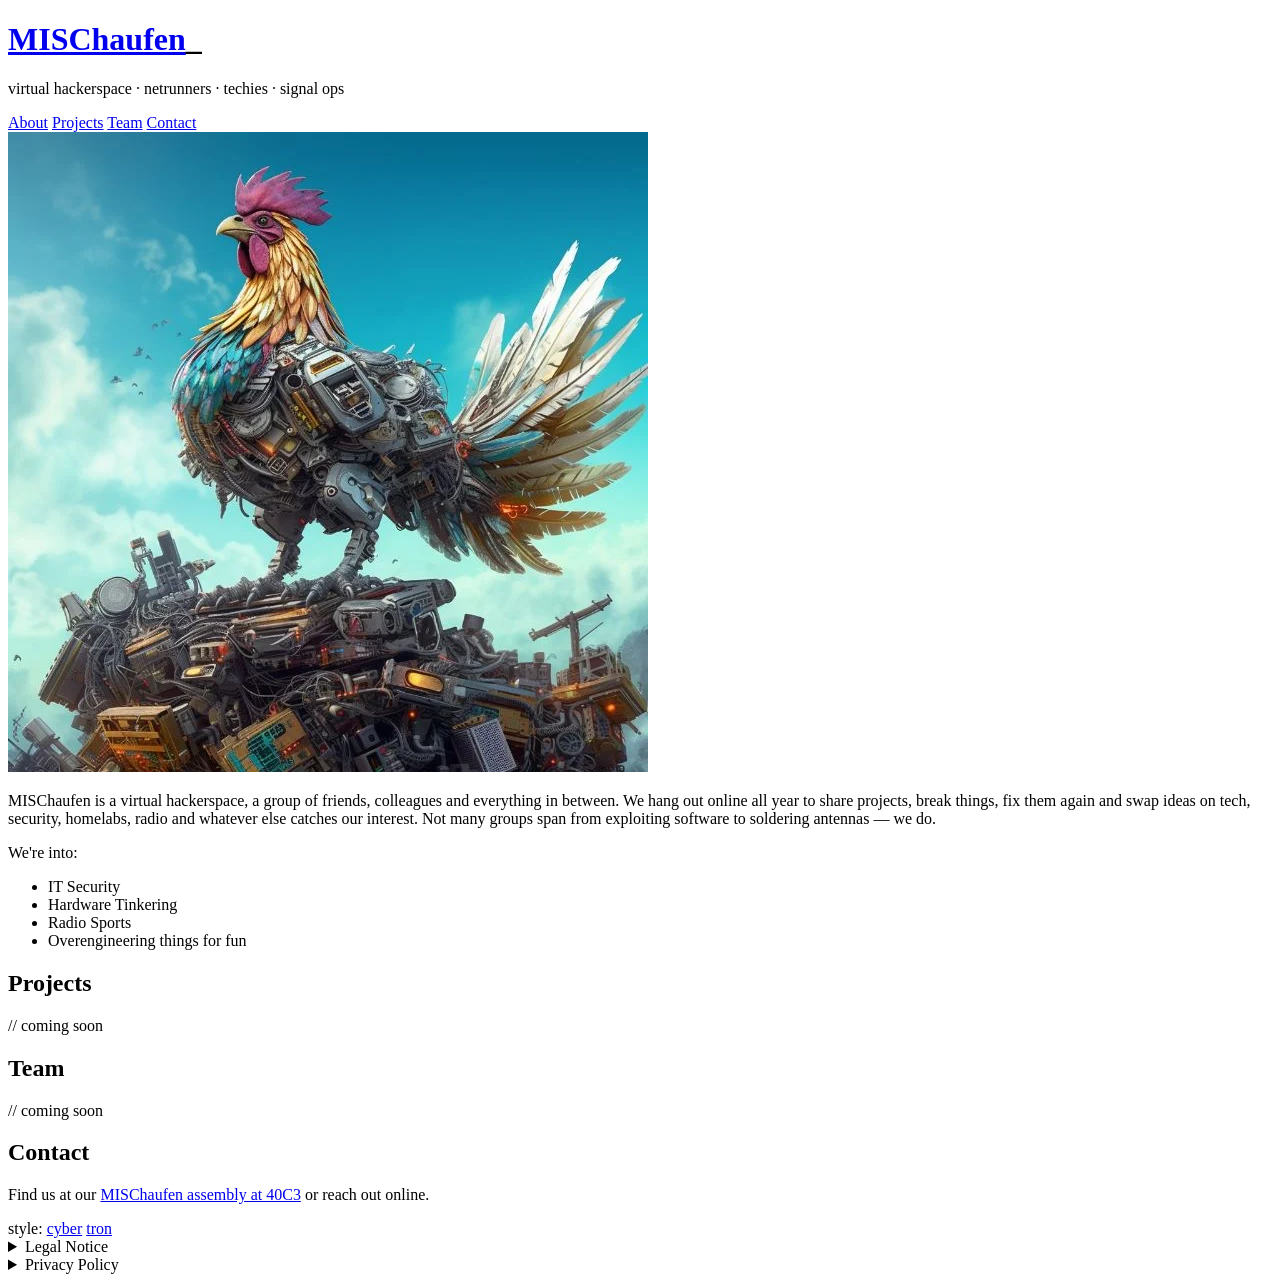
==== public/index.html @ 95ec7fee "refactor: restructure into public/, server/, docs/ Move web assets into public/ (nginx root), server" ====
<!DOCTYPE html>
<html lang="en">
<head>
  <meta charset="utf-8">
  <meta name="viewport" content="width=device-width, initial-scale=1">
  <title>MISChaufen</title>
  <meta name="description" content="MISChaufen — virtual hackerspace. IT security, hardware tinkering, radio sports and more.">
  <meta property="og:type"        content="website">
  <meta property="og:url"         content="https://mischaufen.de/">
  <meta property="og:title"       content="MISChaufen">
  <meta property="og:description" content="Virtual hackerspace — IT security, hardware tinkering, radio sports and more.">
  <meta property="og:image"       content="https://mischaufen.de/img/mischaufen.jpg">
  <meta name="twitter:card"       content="summary_large_image">
  <meta name="twitter:title"      content="MISChaufen">
  <meta name="twitter:description" content="Virtual hackerspace — IT security, hardware tinkering, radio sports and more.">
  <meta name="twitter:image"      content="https://mischaufen.de/img/mischaufen.jpg">
  <link rel="icon" type="image/x-icon" href="favicon.ico">
  <link rel="icon" type="image/png" href="favicon.png">
  <link rel="stylesheet" href="style.css">
</head>
<body>
<div class="container">

  <header>
    <div class="header-brand">
      <div>
        <h1><a href="/">MISChaufen</a><span class="cursor">_</span></h1>
        <p class="tagline">virtual hackerspace · netrunners · techies · signal ops</p>
      </div>
    </div>
    <nav>
      <a href="#about">About</a>
      <a href="#projects">Projects</a>
      <a href="#team">Team</a>
      <a href="#contact">Contact</a>
    </nav>
    <div class="glow-line"></div>
  </header>

  <main>

    <section id="about">
      <picture>
        <source srcset="img/mischaufen.webp" type="image/webp">
        <img src="img/mischaufen.jpg" alt="MISChaufen mascot — a cyberpunk mechanical rooster" class="hero">
      </picture>
      <p>
        MISChaufen is a virtual hackerspace, a group of friends, colleagues and everything in between.
        We hang out online all year to share projects, break things, fix them again and swap ideas on
        tech, security, homelabs, radio and whatever else catches our interest.
        Not many groups span from exploiting software to soldering antennas — we do.
      </p>
      <p>We're into:</p>
      <ul>
        <li>IT Security</li>
        <li>Hardware Tinkering</li>
        <li>Radio Sports</li>
        <li>Overengineering things for fun</li>
      </ul>
    </section>

    <section id="projects">
      <h2>Projects</h2>
      <p class="muted">// coming soon</p>
    </section>

    <section id="team">
      <h2>Team</h2>
      <p class="muted">// coming soon</p>
    </section>

    <section id="contact">
      <h2>Contact</h2>
      <p>Find us at our <a href="https://events.ccc.de/congress/2026/hub/backoffice/assembly/0230e428-82ab-4a44-bb0b-7d46012d3866">MISChaufen assembly at 40C3</a> or reach out online.</p>
    </section>

  </main>

  <footer>
    <div class="footer-links">
      <span>style:</span>
      <a href="?style=v3">cyber</a>
      <a href="?style=v5">tron</a>
    </div>

    <details id="imprint">
      <summary>Legal Notice</summary>
      <div class="legal">
        <p>
          Philip Henning<br>
          Hallesches Ufer 28, 10963 Berlin<br>
          <a href="mailto:mail+imprint@philip-henning.com">mail+imprint@philip-henning.com</a>
        </p>
      </div>
    </details>

    <details id="privacypolicy">
      <summary>Privacy Policy</summary>
      <div class="legal">
        <p><strong>Controller:</strong> Philip Henning, Hallesches Ufer 28, 10963 Berlin &mdash; <a href="mailto:mail+imprint@philip-henning.com">mail+imprint@philip-henning.com</a>.
        Hosted by Hetzner Online GmbH (<a href="https://www.hetzner.com/legal/privacy-policy">privacy policy</a>, DPA per Art. 28 GDPR in place).</p>

        <p>We log IP address, browser and access time for server security, max. 7 days, then deleted (Art. 6(1)(f) GDPR — server security and attack detection). Your IP is technically unavoidable. One cookie (<code>style</code>) saves your colour theme — no tracking, no profiling (Art. 22 GDPR).</p>

        <p><strong>Your rights</strong> (access, rectification, erasure, restriction, portability, objection): contact us above or file a complaint with the <a href="https://www.datenschutz-berlin.de">Berliner Datenschutzbeauftragte</a>.</p>
      </div>
    </details>

  </footer>

</div>
</body>
</html>
---- public/style.css ----
style-v3.css
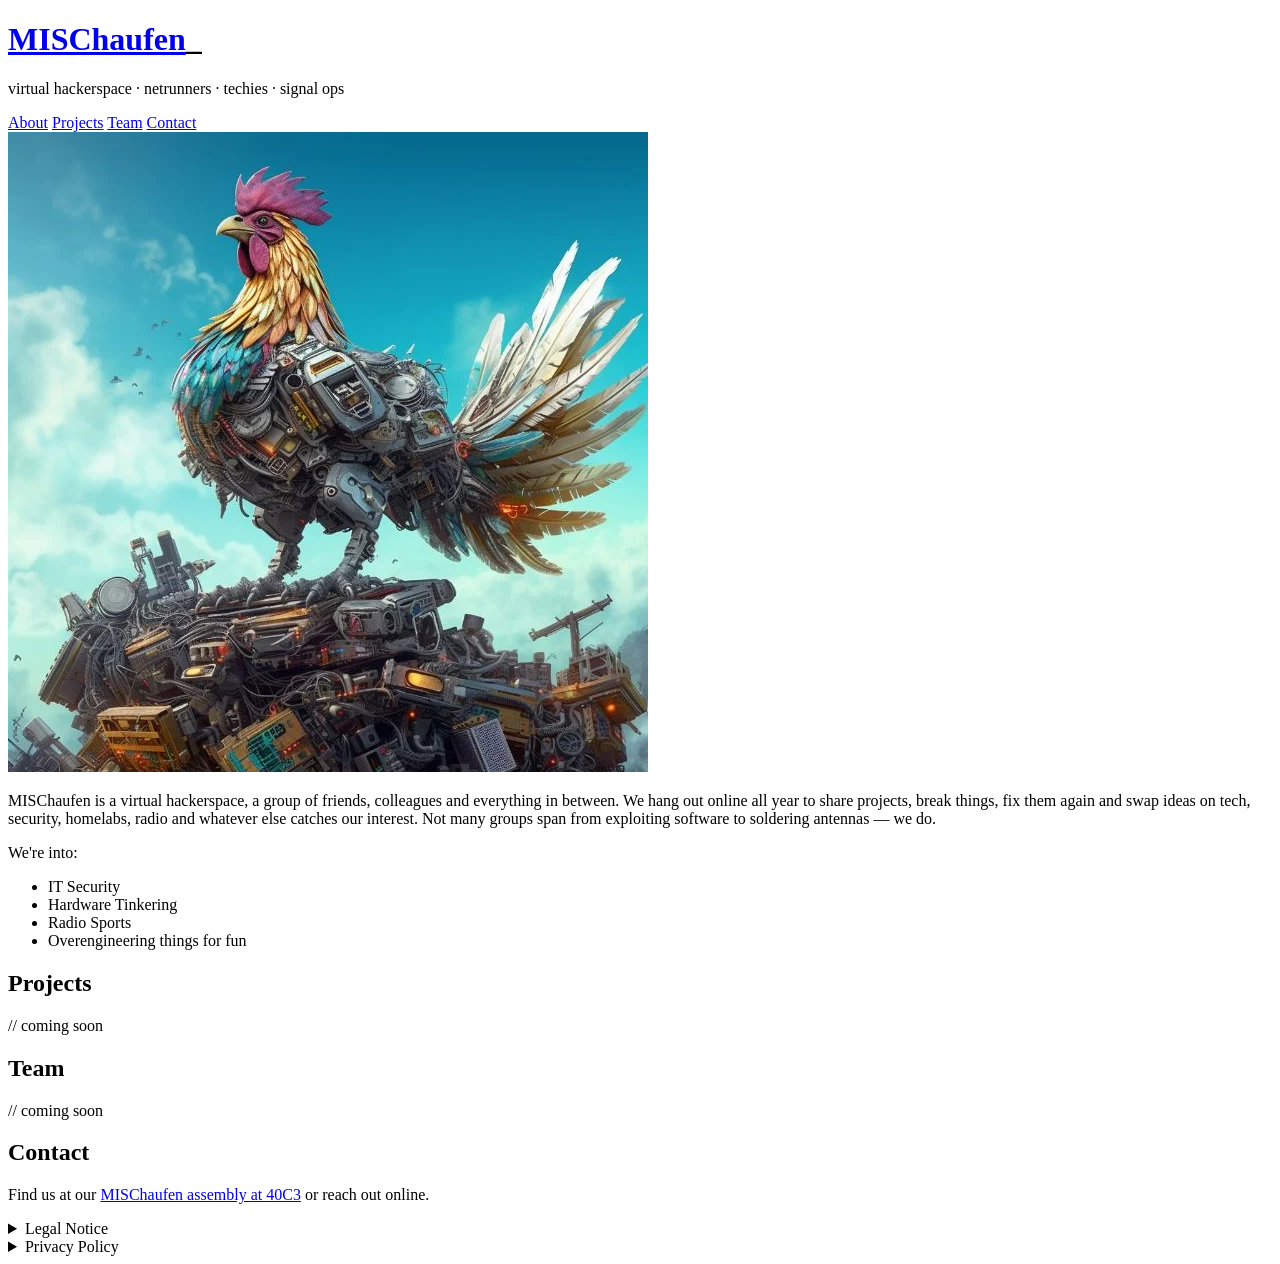
==== commit 5d4f5310: "feat: GitHub Pages CI/CD pipeline with validation gates - deploy.yml: validate HTML (html-validate)," ====
--- a/public/index.html
+++ b/public/index.html
@@ -77,12 +77,6 @@
   </main>
 
   <footer>
-    <div class="footer-links">
-      <span>style:</span>
-      <a href="?style=v3">cyber</a>
-      <a href="?style=v5">tron</a>
-    </div>
-
     <details id="imprint">
       <summary>Legal Notice</summary>
       <div class="legal">
@@ -98,9 +92,9 @@
       <summary>Privacy Policy</summary>
       <div class="legal">
         <p><strong>Controller:</strong> Philip Henning, Hallesches Ufer 28, 10963 Berlin &mdash; <a href="mailto:mail+imprint@philip-henning.com">mail+imprint@philip-henning.com</a>.
-        Hosted by Hetzner Online GmbH (<a href="https://www.hetzner.com/legal/privacy-policy">privacy policy</a>, DPA per Art. 28 GDPR in place).</p>
+        Hosted by GitHub Pages (GitHub, Inc.) &mdash; <a href="https://docs.github.com/en/site-policy/privacy-policies/github-general-privacy-statement">GitHub&rsquo;s privacy statement</a> governs infrastructure data.</p>
 
-        <p>We log IP address, browser and access time for server security, max. 7 days, then deleted (Art. 6(1)(f) GDPR — server security and attack detection). Your IP is technically unavoidable. One cookie (<code>style</code>) saves your colour theme — no tracking, no profiling (Art. 22 GDPR).</p>
+        <p>We do not set cookies, run server-side logging, or collect personal data. GitHub may process access data (IP address, browser, timestamp) as part of infrastructure operation. We carry out no automated decision-making or profiling.</p>
 
         <p><strong>Your rights</strong> (access, rectification, erasure, restriction, portability, objection): contact us above or file a complaint with the <a href="https://www.datenschutz-berlin.de">Berliner Datenschutzbeauftragte</a>.</p>
       </div>
